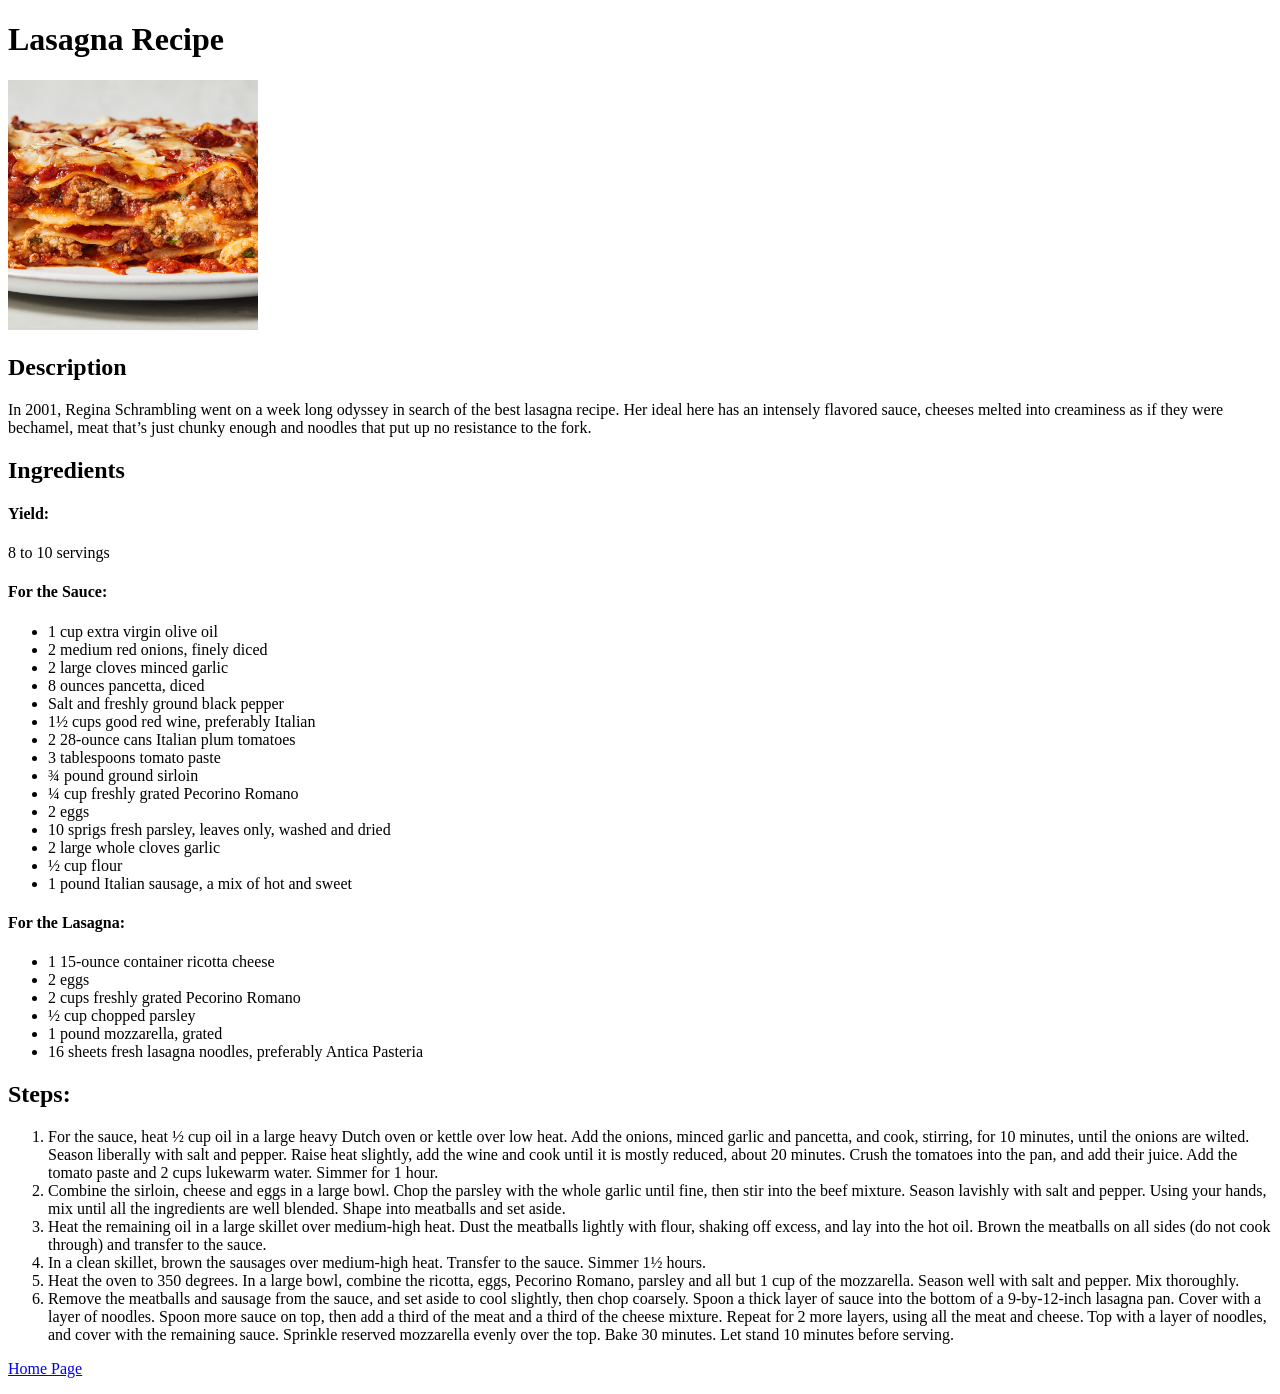
==== recipe_1/lasagna.html @ 9de0a876 "Added steak" ====
<!DOCTYPE html>
<html lang="en">
<head>
    <meta charset="UTF-8">
    <title>Lasagna Recipe</title>
</head>
<body>
    <h1>Lasagna Recipe</h1>
    <img src="./lasagna.jpg" alt="lasagna picture" width="250" height="250" >
    <h2>Description</h2>
    <p>In 2001, Regina Schrambling went on a week long odyssey in search of the best lasagna recipe. Her ideal here has an intensely flavored sauce, cheeses melted into creaminess as if they were bechamel, meat that’s just chunky enough and noodles that put up no resistance to the fork.</p>
    <h2>Ingredients</h2>
    <h4>Yield:</h4>
    <p>8 to 10 servings</p>
    <h4>For the Sauce:</h4>
    <ul>
        <li>1 cup extra virgin olive oil</li>
        <li>2 medium red onions, finely diced</li>
        <li>2 large cloves minced garlic</li>
        <li>8 ounces pancetta, diced</li>
        <li>Salt and freshly ground black pepper</li>
        <li>1½ cups good red wine, preferably Italian</li>
        <li>2 28-ounce cans Italian plum tomatoes</li>
        <li>3 tablespoons tomato paste</li>
        <li>¾ pound ground sirloin</li>
        <li>¼ cup freshly grated Pecorino Romano</li>
        <li>2 eggs</li>
        <li>10 sprigs fresh parsley, leaves only, washed and dried</li>
        <li>2 large whole cloves garlic</li>
        <li>½ cup flour</li>
        <li>1 pound Italian sausage, a mix of hot and sweet</li>
    </ul>
    <h4>For the Lasagna:</h4>
    <ul>
        <li>1 15-ounce container ricotta cheese</li>
        <li>2 eggs</li>
        <li>2 cups freshly grated Pecorino Romano</li>
        <li>½ cup chopped parsley</li>
        <li>1 pound mozzarella, grated</li>
        <li>16 sheets fresh lasagna noodles, preferably Antica Pasteria</li>
    </ul>
    <h2>Steps:</h2>
    <ol>
        <li>For the sauce, heat ½ cup oil in a large heavy Dutch oven or kettle over low heat. Add the onions, minced garlic and pancetta, and cook, stirring, for 10 minutes, until the onions are wilted. Season liberally with salt and pepper. Raise heat slightly, add the wine and cook until it is mostly reduced, about 20 minutes. Crush the tomatoes into the pan, and add their juice. Add the tomato paste and 2 cups lukewarm water. Simmer for 1 hour.</li>
        <li>Combine the sirloin, cheese and eggs in a large bowl. Chop the parsley with the whole garlic until fine, then stir into the beef mixture. Season lavishly with salt and pepper. Using your hands, mix until all the ingredients are well blended. Shape into meatballs and set aside.</li>
        <li>Heat the remaining oil in a large skillet over medium-high heat. Dust the meatballs lightly with flour, shaking off excess, and lay into the hot oil. Brown the meatballs on all sides (do not cook through) and transfer to the sauce.</li>
        <li>In a clean skillet, brown the sausages over medium-high heat. Transfer to the sauce. Simmer 1½ hours.</li>
        <li>Heat the oven to 350 degrees. In a large bowl, combine the ricotta, eggs, Pecorino Romano, parsley and all but 1 cup of the mozzarella. Season well with salt and pepper. Mix thoroughly.</li>
        <li>Remove the meatballs and sausage from the sauce, and set aside to cool slightly, then chop coarsely. Spoon a thick layer of sauce into the bottom of a 9-by-12-inch lasagna pan. Cover with a layer of noodles. Spoon more sauce on top, then add a third of the meat and a third of the cheese mixture. Repeat for 2 more layers, using all the meat and cheese. Top with a layer of noodles, and cover with the remaining sauce. Sprinkle reserved mozzarella evenly over the top. Bake 30 minutes. Let stand 10 minutes before serving.</li>
    </ol>
    <p><a href="../index.html">Home Page</a></p>   
</body>
</html>
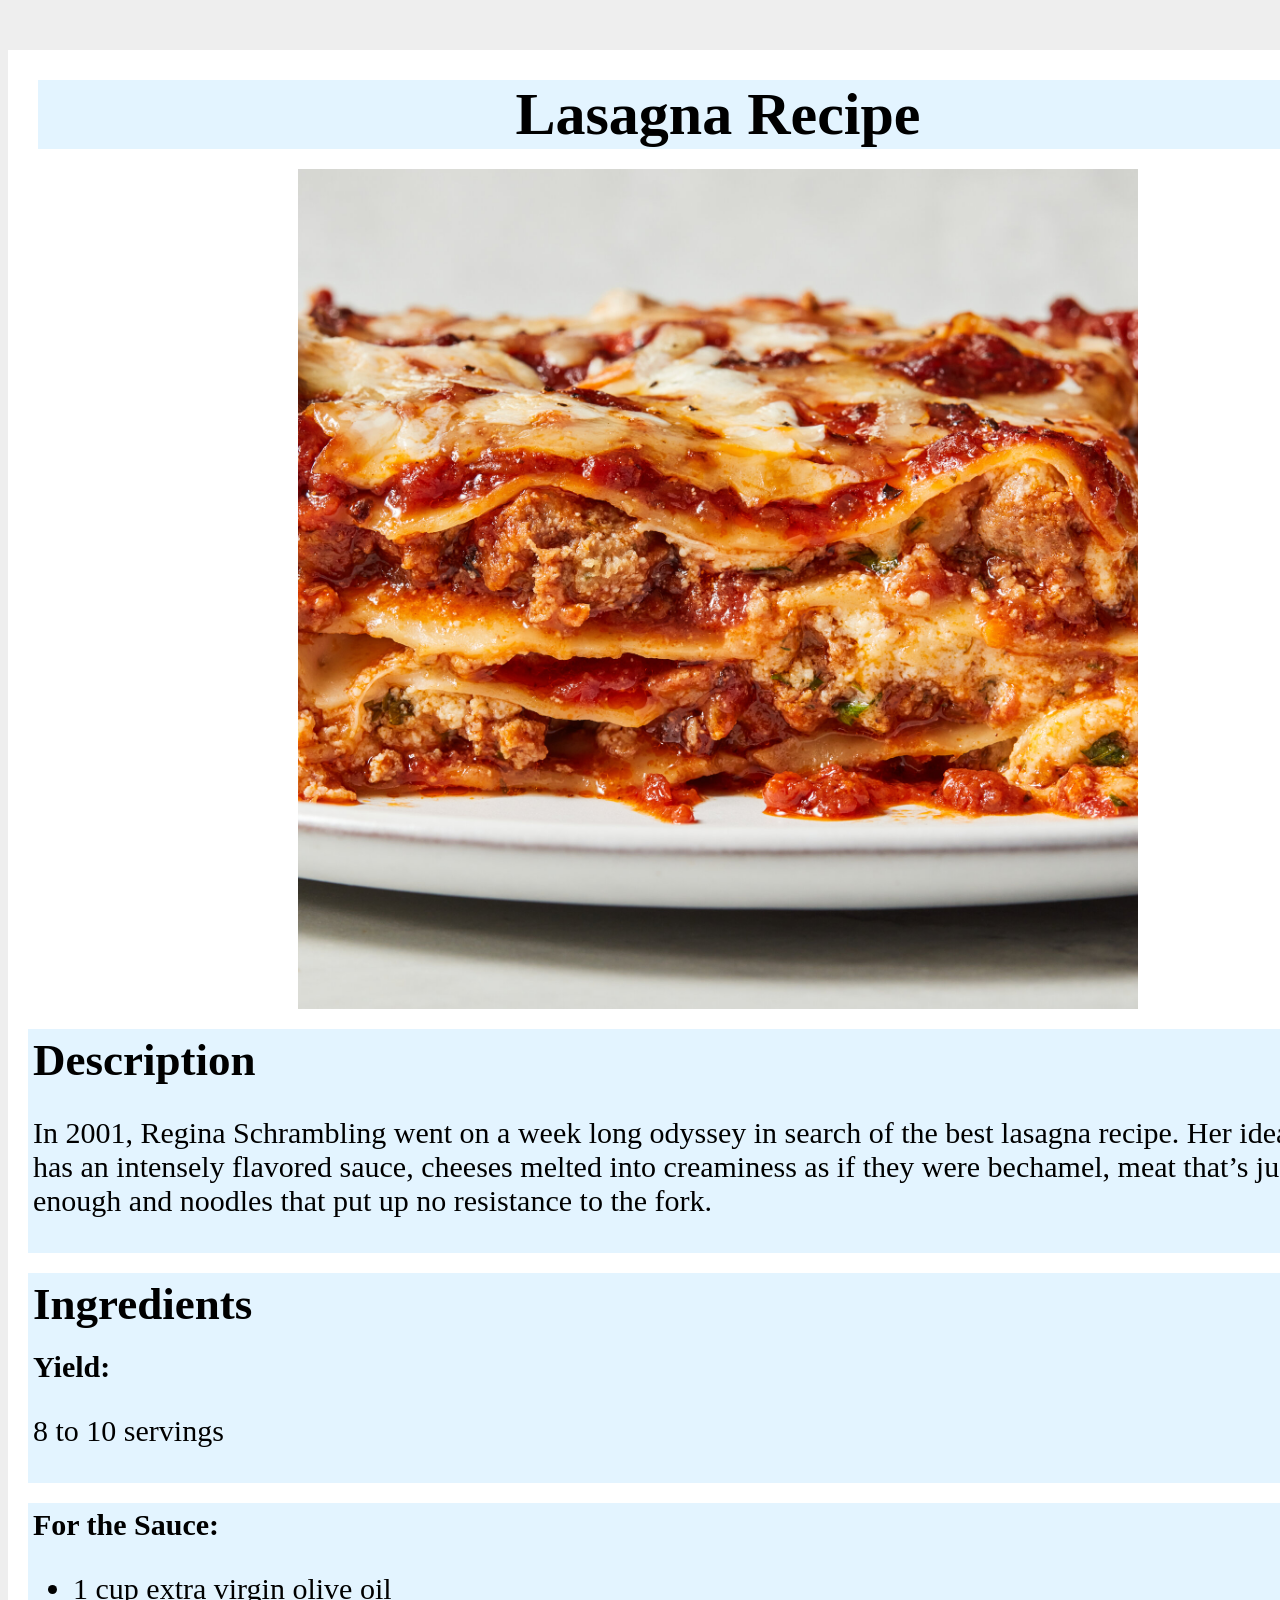
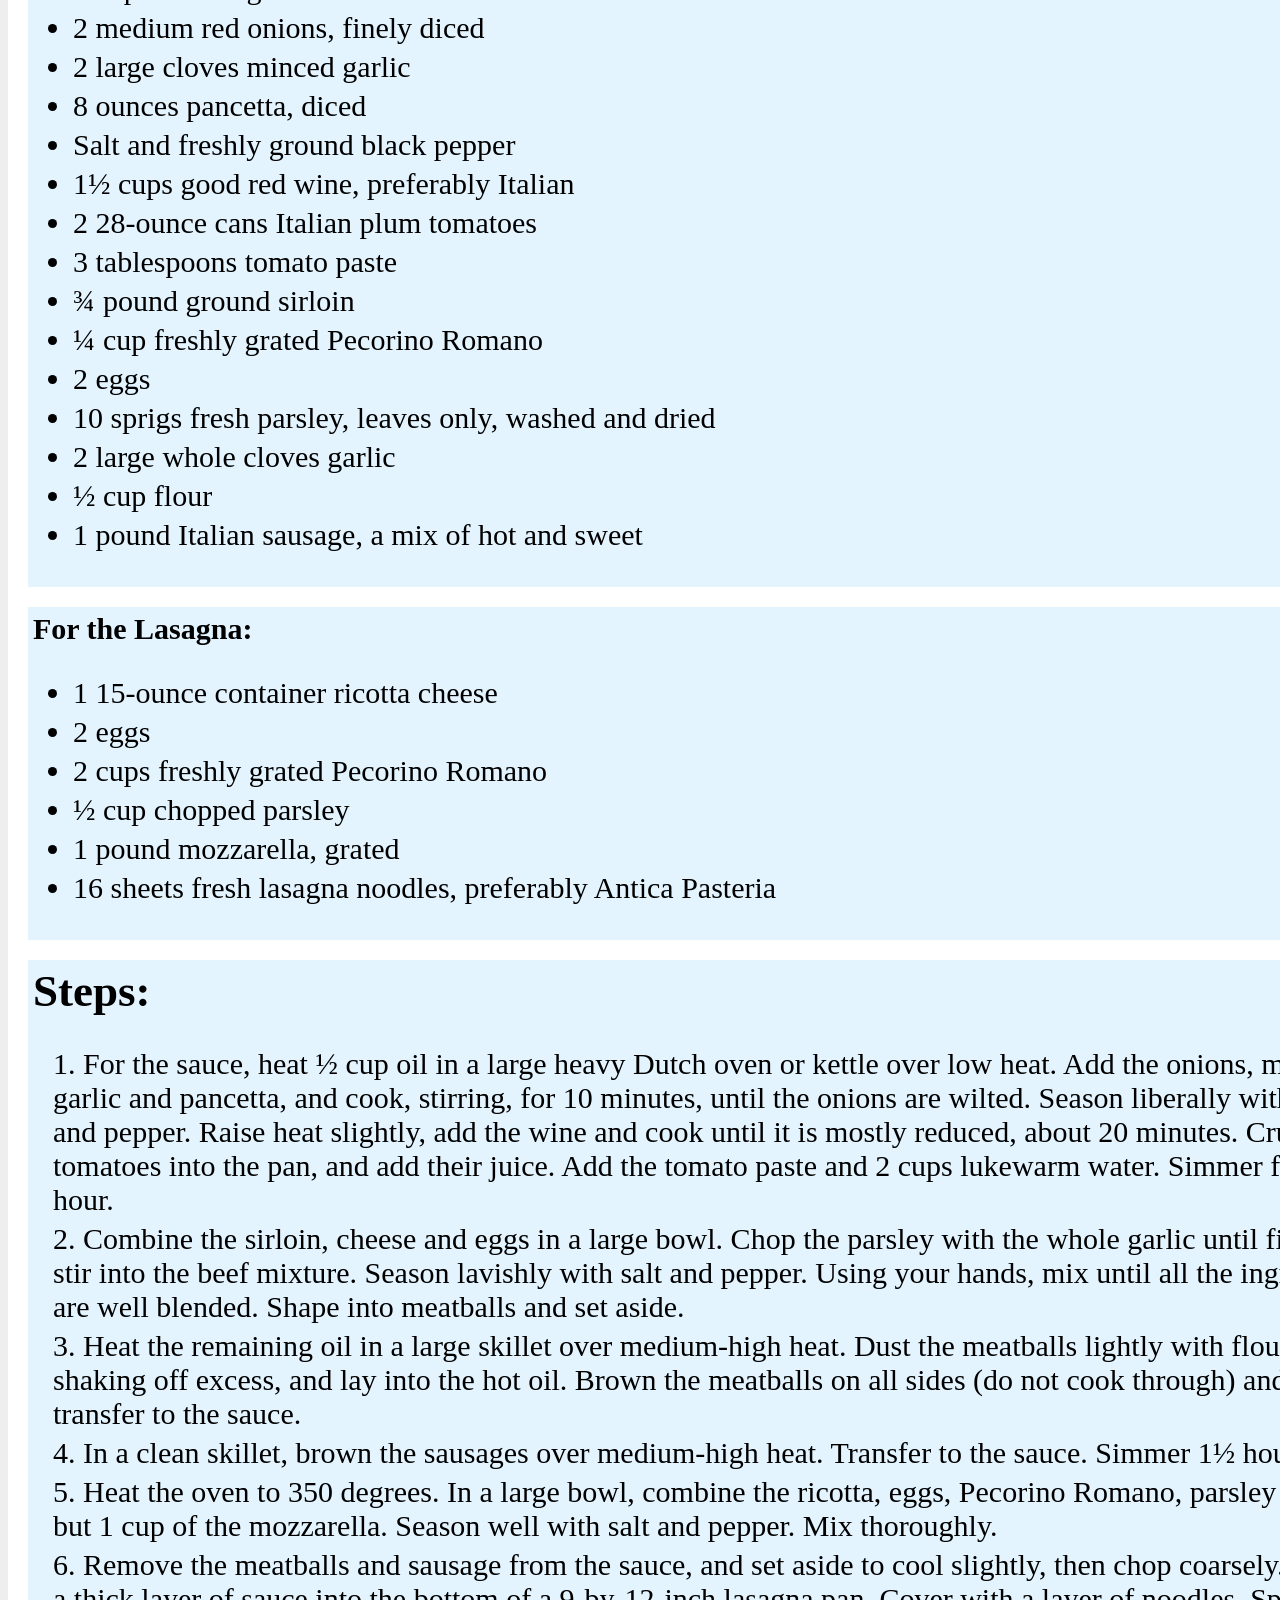
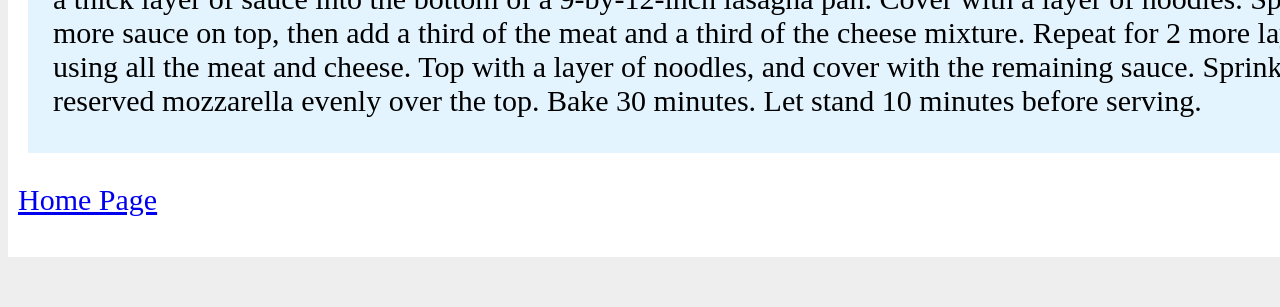
==== commit 03feb785: "added css to lasagna.html" ====
--- a/recipe_1/lasagna.html
+++ b/recipe_1/lasagna.html
@@ -3,51 +3,64 @@
 <head>
     <meta charset="UTF-8">
     <title>Lasagna Recipe</title>
+    <link rel="stylesheet" href="../style.css">
 </head>
 <body>
-    <h1>Lasagna Recipe</h1>
-    <img src="./lasagna.jpg" alt="lasagna picture" width="250" height="250" >
-    <h2>Description</h2>
-    <p>In 2001, Regina Schrambling went on a week long odyssey in search of the best lasagna recipe. Her ideal here has an intensely flavored sauce, cheeses melted into creaminess as if they were bechamel, meat that’s just chunky enough and noodles that put up no resistance to the fork.</p>
-    <h2>Ingredients</h2>
-    <h4>Yield:</h4>
-    <p>8 to 10 servings</p>
-    <h4>For the Sauce:</h4>
-    <ul>
-        <li>1 cup extra virgin olive oil</li>
-        <li>2 medium red onions, finely diced</li>
-        <li>2 large cloves minced garlic</li>
-        <li>8 ounces pancetta, diced</li>
-        <li>Salt and freshly ground black pepper</li>
-        <li>1½ cups good red wine, preferably Italian</li>
-        <li>2 28-ounce cans Italian plum tomatoes</li>
-        <li>3 tablespoons tomato paste</li>
-        <li>¾ pound ground sirloin</li>
-        <li>¼ cup freshly grated Pecorino Romano</li>
-        <li>2 eggs</li>
-        <li>10 sprigs fresh parsley, leaves only, washed and dried</li>
-        <li>2 large whole cloves garlic</li>
-        <li>½ cup flour</li>
-        <li>1 pound Italian sausage, a mix of hot and sweet</li>
-    </ul>
-    <h4>For the Lasagna:</h4>
-    <ul>
-        <li>1 15-ounce container ricotta cheese</li>
-        <li>2 eggs</li>
-        <li>2 cups freshly grated Pecorino Romano</li>
-        <li>½ cup chopped parsley</li>
-        <li>1 pound mozzarella, grated</li>
-        <li>16 sheets fresh lasagna noodles, preferably Antica Pasteria</li>
-    </ul>
-    <h2>Steps:</h2>
-    <ol>
-        <li>For the sauce, heat ½ cup oil in a large heavy Dutch oven or kettle over low heat. Add the onions, minced garlic and pancetta, and cook, stirring, for 10 minutes, until the onions are wilted. Season liberally with salt and pepper. Raise heat slightly, add the wine and cook until it is mostly reduced, about 20 minutes. Crush the tomatoes into the pan, and add their juice. Add the tomato paste and 2 cups lukewarm water. Simmer for 1 hour.</li>
-        <li>Combine the sirloin, cheese and eggs in a large bowl. Chop the parsley with the whole garlic until fine, then stir into the beef mixture. Season lavishly with salt and pepper. Using your hands, mix until all the ingredients are well blended. Shape into meatballs and set aside.</li>
-        <li>Heat the remaining oil in a large skillet over medium-high heat. Dust the meatballs lightly with flour, shaking off excess, and lay into the hot oil. Brown the meatballs on all sides (do not cook through) and transfer to the sauce.</li>
-        <li>In a clean skillet, brown the sausages over medium-high heat. Transfer to the sauce. Simmer 1½ hours.</li>
-        <li>Heat the oven to 350 degrees. In a large bowl, combine the ricotta, eggs, Pecorino Romano, parsley and all but 1 cup of the mozzarella. Season well with salt and pepper. Mix thoroughly.</li>
-        <li>Remove the meatballs and sausage from the sauce, and set aside to cool slightly, then chop coarsely. Spoon a thick layer of sauce into the bottom of a 9-by-12-inch lasagna pan. Cover with a layer of noodles. Spoon more sauce on top, then add a third of the meat and a third of the cheese mixture. Repeat for 2 more layers, using all the meat and cheese. Top with a layer of noodles, and cover with the remaining sauce. Sprinkle reserved mozzarella evenly over the top. Bake 30 minutes. Let stand 10 minutes before serving.</li>
-    </ol>
-    <p><a href="../index.html">Home Page</a></p>   
+    <div class="subpage">
+        <h1 class="title">Lasagna Recipe</h1>
+        <img src="./lasagna.jpg" alt="lasagna picture">
+        <div class="listings">
+            <h2>Description</h2>
+            <p>In 2001, Regina Schrambling went on a week long odyssey in search of the best lasagna recipe. Her ideal here has an intensely flavored sauce, cheeses melted into creaminess as if they were bechamel, meat that’s just chunky enough and noodles that put up no resistance to the fork.</p>
+        </div>
+        <div class="listings">
+            <h2>Ingredients</h2>
+            <h4>Yield:</h4>
+            <p>8 to 10 servings</p>
+        </div>
+        <div class="listings">
+            <h4>For the Sauce:</h4>
+            <ul>
+                <li>1 cup extra virgin olive oil</li>
+                <li>2 medium red onions, finely diced</li>
+                <li>2 large cloves minced garlic</li>
+                <li>8 ounces pancetta, diced</li>
+                <li>Salt and freshly ground black pepper</li>
+                <li>1½ cups good red wine, preferably Italian</li>
+                <li>2 28-ounce cans Italian plum tomatoes</li>
+                <li>3 tablespoons tomato paste</li>
+                <li>¾ pound ground sirloin</li>
+                <li>¼ cup freshly grated Pecorino Romano</li>
+                <li>2 eggs</li>
+                <li>10 sprigs fresh parsley, leaves only, washed and dried</li>
+                <li>2 large whole cloves garlic</li>
+                <li>½ cup flour</li>
+                <li>1 pound Italian sausage, a mix of hot and sweet</li>
+            </ul>
+        </div>
+        <div class="listings">
+            <h4>For the Lasagna:</h4>
+            <ul>
+                <li>1 15-ounce container ricotta cheese</li>
+                <li>2 eggs</li>
+                <li>2 cups freshly grated Pecorino Romano</li>
+                <li>½ cup chopped parsley</li>
+                <li>1 pound mozzarella, grated</li>
+                <li>16 sheets fresh lasagna noodles, preferably Antica Pasteria</li>
+            </ul>
+        </div>
+        <div class="listings">
+            <h2>Steps:</h2>
+            <ol>
+                <li>For the sauce, heat ½ cup oil in a large heavy Dutch oven or kettle over low heat. Add the onions, minced garlic and pancetta, and cook, stirring, for 10 minutes, until the onions are wilted. Season liberally with salt and pepper. Raise heat slightly, add the wine and cook until it is mostly reduced, about 20 minutes. Crush the tomatoes into the pan, and add their juice. Add the tomato paste and 2 cups lukewarm water. Simmer for 1 hour.</li>
+                <li>Combine the sirloin, cheese and eggs in a large bowl. Chop the parsley with the whole garlic until fine, then stir into the beef mixture. Season lavishly with salt and pepper. Using your hands, mix until all the ingredients are well blended. Shape into meatballs and set aside.</li>
+                <li>Heat the remaining oil in a large skillet over medium-high heat. Dust the meatballs lightly with flour, shaking off excess, and lay into the hot oil. Brown the meatballs on all sides (do not cook through) and transfer to the sauce.</li>
+                <li>In a clean skillet, brown the sausages over medium-high heat. Transfer to the sauce. Simmer 1½ hours.</li>
+                <li>Heat the oven to 350 degrees. In a large bowl, combine the ricotta, eggs, Pecorino Romano, parsley and all but 1 cup of the mozzarella. Season well with salt and pepper. Mix thoroughly.</li>
+                <li>Remove the meatballs and sausage from the sauce, and set aside to cool slightly, then chop coarsely. Spoon a thick layer of sauce into the bottom of a 9-by-12-inch lasagna pan. Cover with a layer of noodles. Spoon more sauce on top, then add a third of the meat and a third of the cheese mixture. Repeat for 2 more layers, using all the meat and cheese. Top with a layer of noodles, and cover with the remaining sauce. Sprinkle reserved mozzarella evenly over the top. Bake 30 minutes. Let stand 10 minutes before serving.</li>
+            </ol>
+        </div>
+    <p><a href="../index.html">Home Page</a></p> 
+    </div>  
 </body>
 </html>
--- a/style.css
+++ b/style.css
@@ -0,0 +1,54 @@
+body{
+    background-color: #eee;
+}
+.card, .subpage{
+    height:auto;
+    margin:50px auto;
+    border-color:black;
+    background:#fff;
+    padding:10px;
+}
+.card{
+    width:700px;
+    font-size:40px;
+}
+.card .listings{
+    margin:20px 0px;
+}
+.subpage{
+    width:1400px;
+    font-size:30px;
+}
+.title{
+    background-color:#e3f4ff;
+    margin:20px;
+    text-align: center;
+}
+.listings{
+    background-color:#e3f4ff;
+    margin:20px 10px;
+}
+ol{list-style-position: inside;
+    padding:0px 20px;
+}
+
+ol .ingredients{
+    list-style-position: inside;
+}
+.subpage img{
+    width:60%;
+    margin: auto;
+    display:block;
+}
+
+.subpage .listings{
+    padding:5px;
+}
+.subpage h2,h4{
+    margin-top:0px;
+    margin-bottom:20px;
+}
+.subpage li{
+    margin-top:5px;
+    margin-bottom:5px;
+}
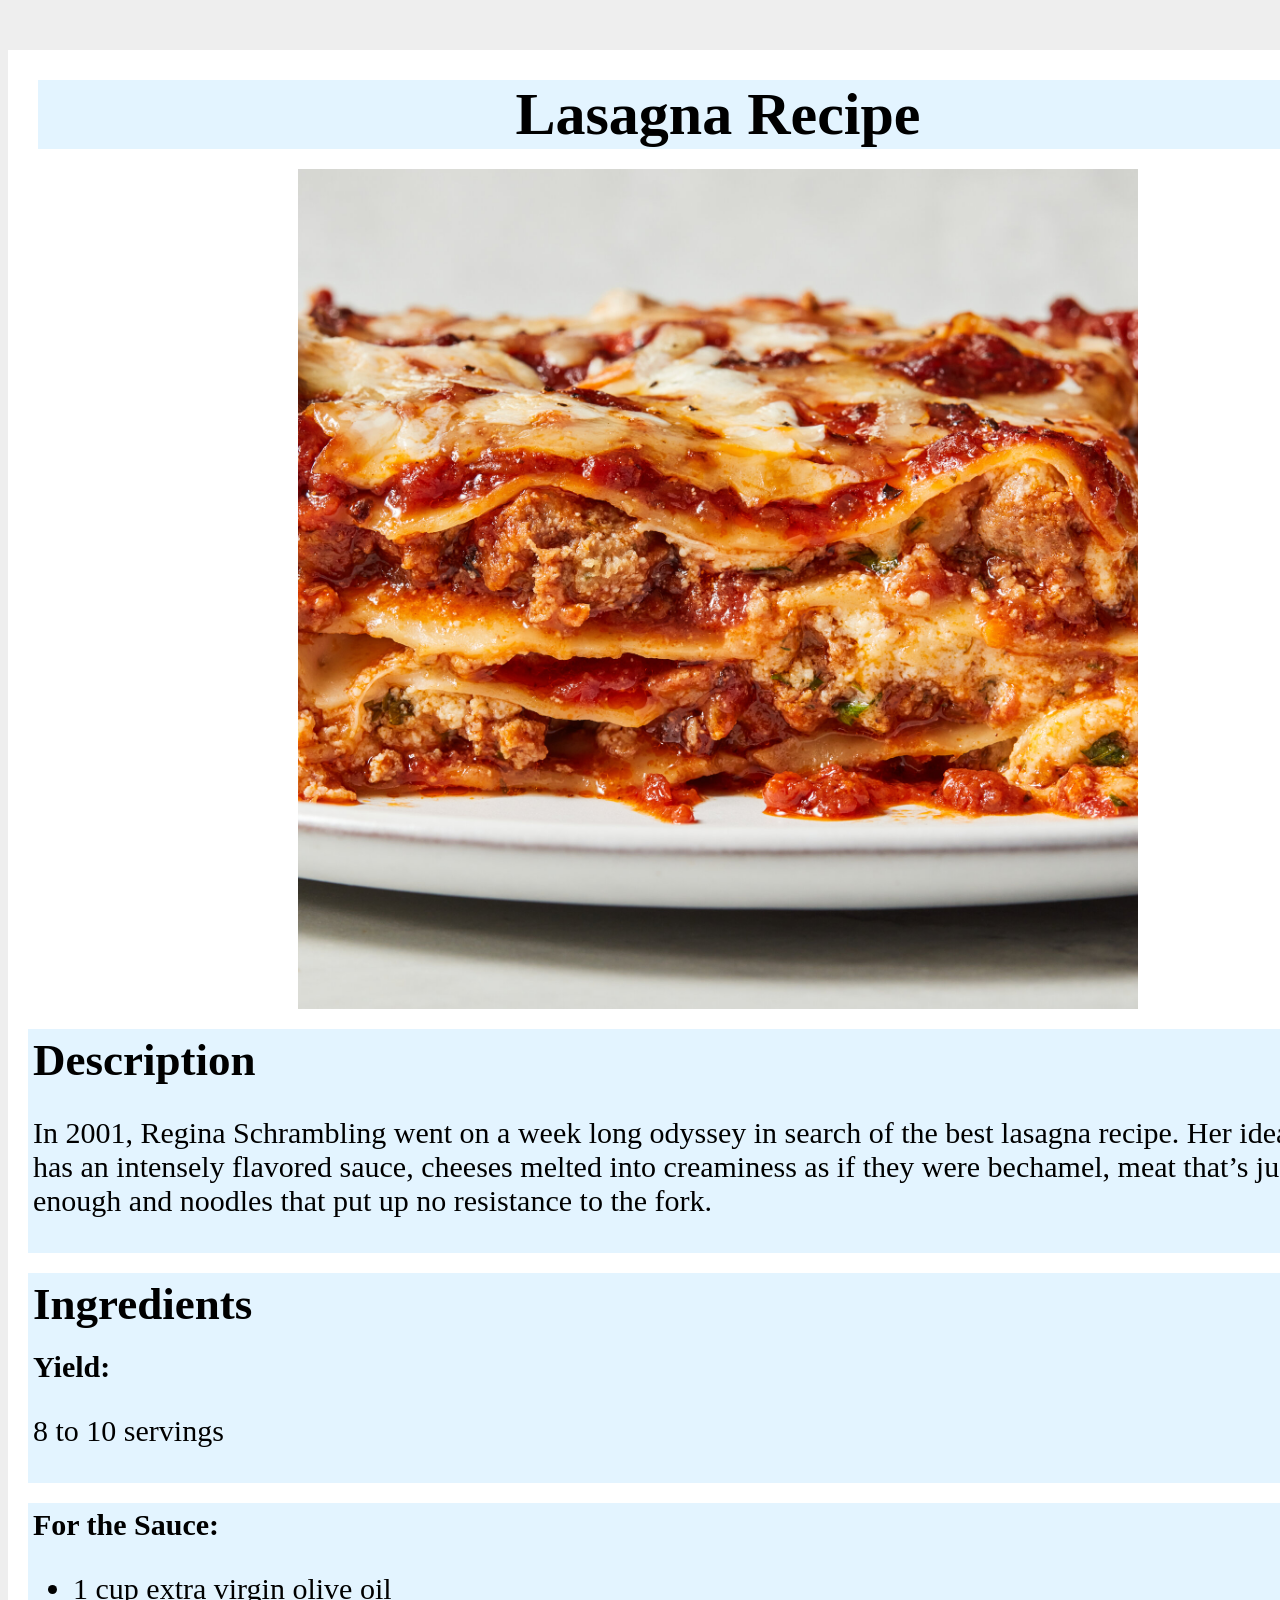
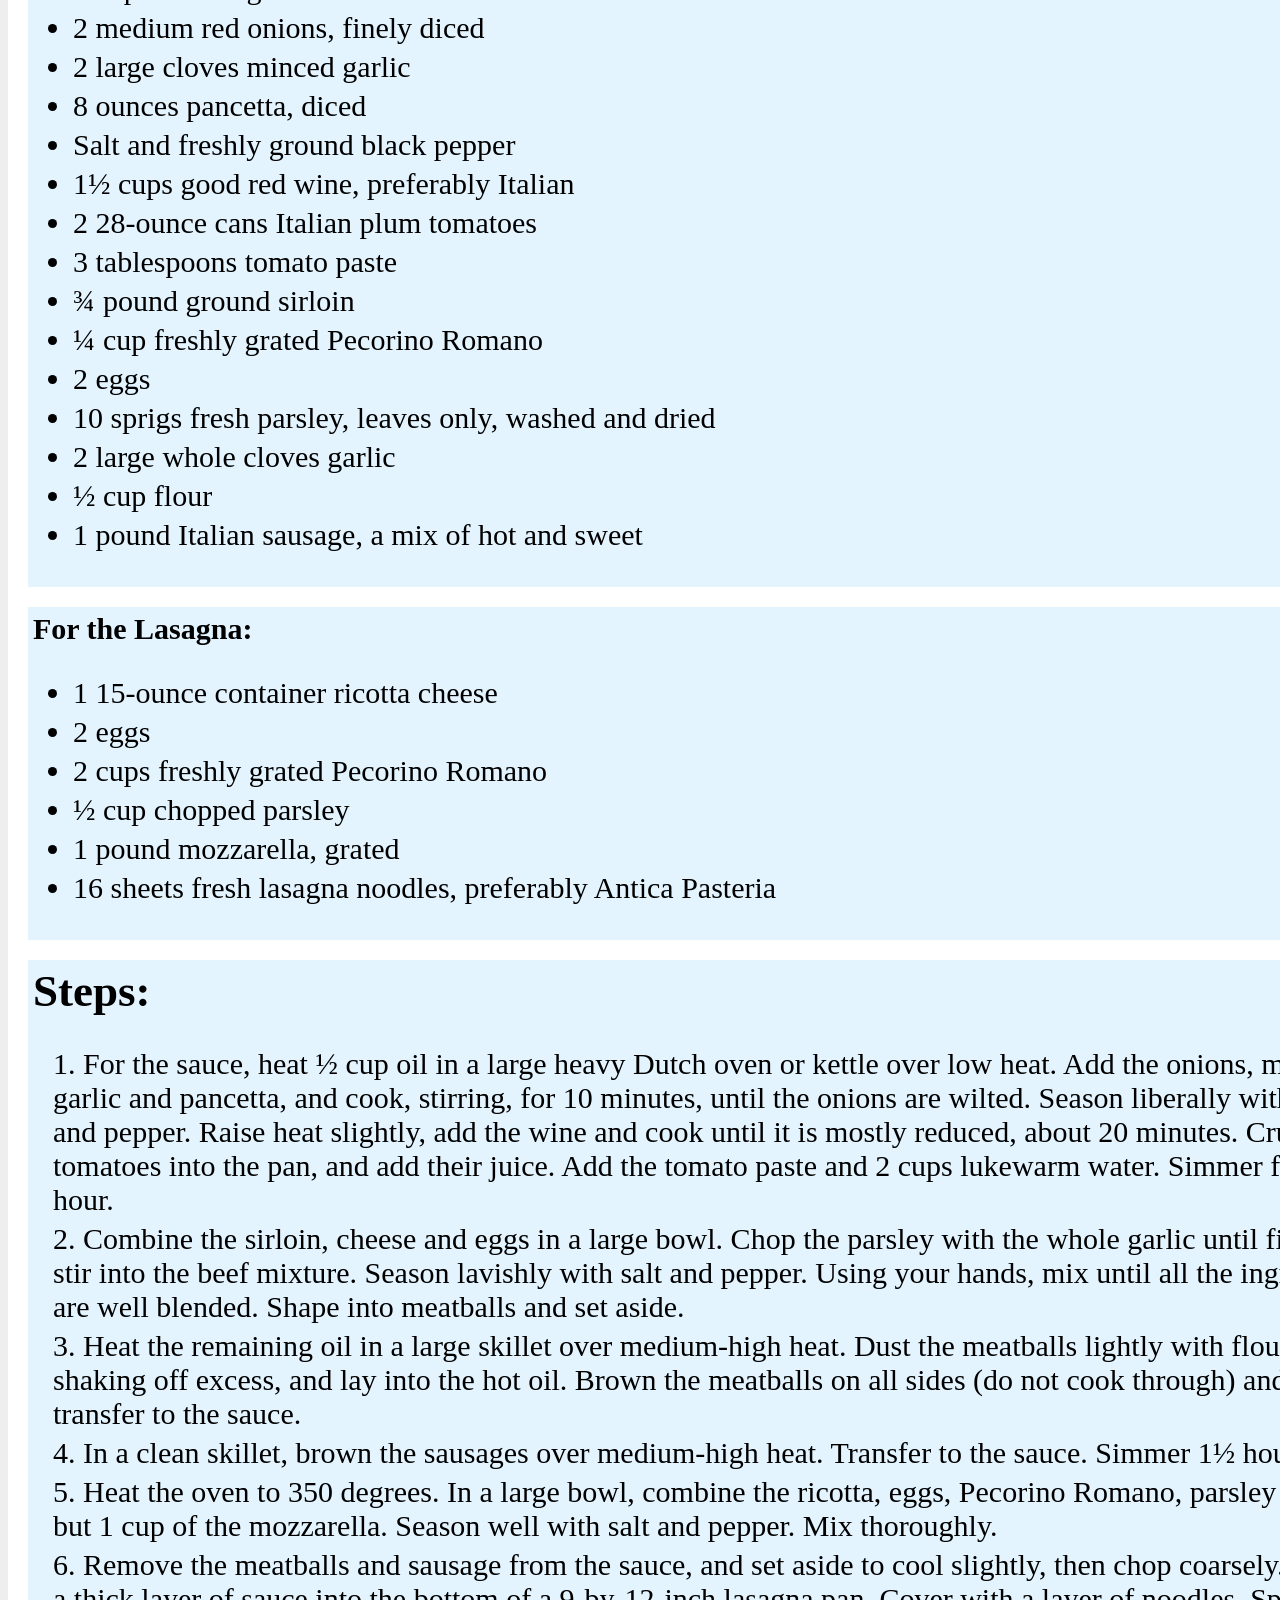
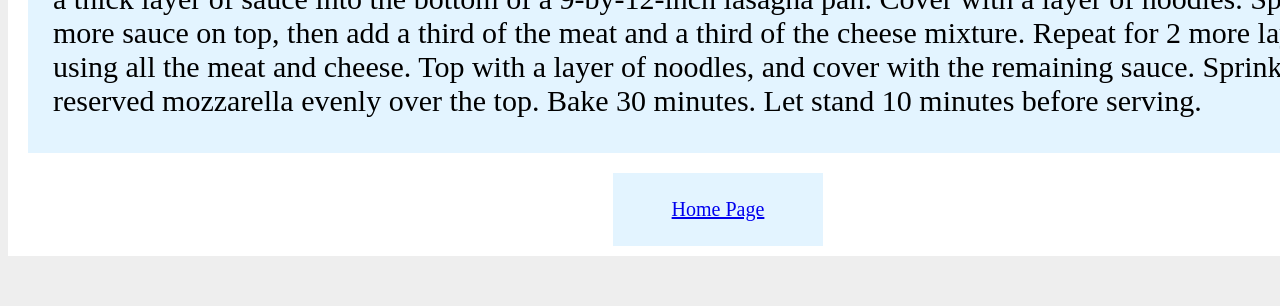
==== commit 673dc802: "added CSS to steak.html and spaghetti.html" ====
--- a/recipe_1/lasagna.html
+++ b/recipe_1/lasagna.html
@@ -60,7 +60,9 @@
                 <li>Remove the meatballs and sausage from the sauce, and set aside to cool slightly, then chop coarsely. Spoon a thick layer of sauce into the bottom of a 9-by-12-inch lasagna pan. Cover with a layer of noodles. Spoon more sauce on top, then add a third of the meat and a third of the cheese mixture. Repeat for 2 more layers, using all the meat and cheese. Top with a layer of noodles, and cover with the remaining sauce. Sprinkle reserved mozzarella evenly over the top. Bake 30 minutes. Let stand 10 minutes before serving.</li>
             </ol>
         </div>
-    <p><a href="../index.html">Home Page</a></p> 
+        <div class="listings homelink">
+            <p><a href="../index.html">Home Page</a></p>
+        </div>
     </div>  
 </body>
 </html>
--- a/style.css
+++ b/style.css
@@ -51,4 +51,10 @@
 .subpage li{
     margin-top:5px;
     margin-bottom:5px;
+}
+.homelink{
+    text-align: center;
+    font-size: 20px;
+    width:200px;
+    margin:auto;
 }
